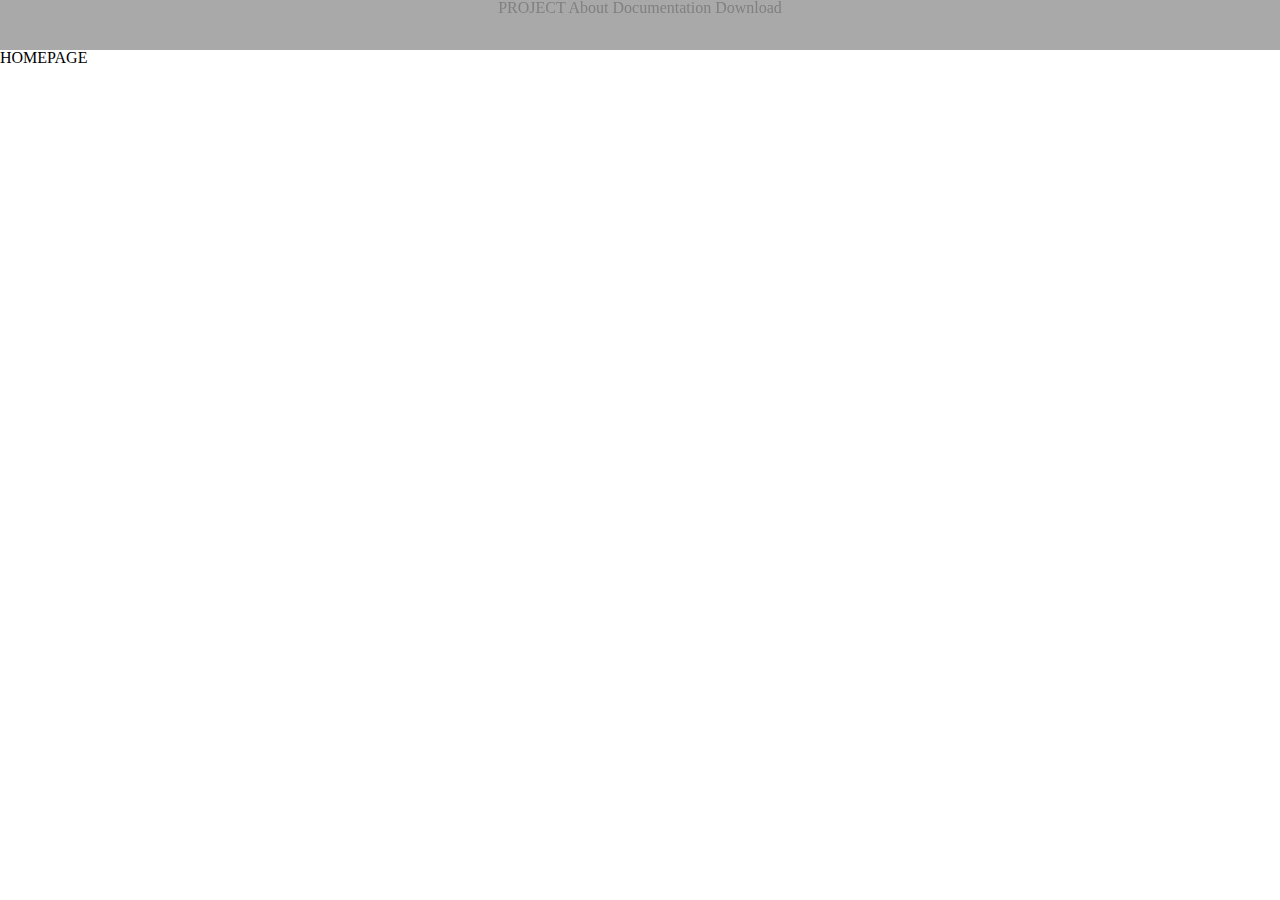
==== index.html @ 606815d6 "basic layout" ====
<!DOCTYPE html>
<html lang="en-US">
   <head>
      <meta charset = "utf-8" content = "text">
      <!-- STYLE LINKS -->
      <link type = "text/css" rel = "stylesheet" href = "static/css/reset.css">
      <link type = "text/css" rel = "stylesheet" href = "static/css/container.css">
      <link type = "text/css" rel = "stylesheet" href = "static/css/navBar.css">
      <link type = "text/css" rel = "stylesheet" href = "static/css/about.css">
      <link type = "text/css" rel = "stylesheet" href = "static/css/documentation.css">
      <link type = "text/css" rel = "stylesheet" href = "static/css/download.css">
      <link type = "text/css" rel = "stylesheet" href = "static/css/home.css">
      <title>BoilerMakeIV</title>
    </head>
    <body>
       <div class = "container">
         <!-- NAVIGATION BAR -->
         <div class = "navBar">
           <span class = "header">
             <a href = "#home">PROJECT</a>
           </span>
           <span class = "option">
             <a href = "#about">About</a>
           </span>
           <span class = "option">
             <a href = "#documentation">Documentation</a>
           </span>
           <span class = "option">
             <a href = "#download">Download</a>
           </span>
        </div>
        <!-- INFO -->
        <div class = "main">
          <!-- HOMEPAGE-->
          <div id = "home">
            <span class = "title"> HOMEPAGE </span>
          </div>
           <!-- ABOUT -->
            <div id = "about">
              <span class = "title"> PROJECT NAME </span>
            </div>
            <!-- DOCUMENTATION -->
            <div id = "documentation">
              <span class = "title"> Documentation </span>
            </div>
            <!-- DOWNLOAD -->
            <div id = "download">
              <span class = "title"> Download </span>
            </div>
        </div>
         </div>
      </div>
    </body>
</html>
---- static/css/container.css ----
.container{
  height: 100%;
  width: 100%;
}

.navBar{
  position: fixed;
  top: 0;
  height: 50px;
  text-align: center;
  background-color: rgb(169,169,169);
}

.main{
position: absolute;
top: 50px;
bottom: 0px;
width: 100%;
overflow-y: scroll;
}
---- static/css/navBar.css ----
.navBar{
  position: fixed;
  top: 0;
  height: 50px;
  width: 100%;
  border-radius: pink;
}

.header{
  position:relative;
  width: 40%;
  height: 100%;
  text-align: left;
}

.option{
  position: relative;
  width: 20%;
  height: 100%;
  text-align: center;
}

a{
  text-decoration: none;
  color: gray;
}
---- static/css/about.css ----
#about{
  height: 100%;
  width: 100%;
}
---- static/css/documentation.css ----
#documentation{
  height: 100%;
  width: 100%;
}
---- static/css/download.css ----
#download{
  height: 100%;
  width: 100%;
}
---- static/css/home.css ----
#home{
  width: 100%;
  height: 100%;
}
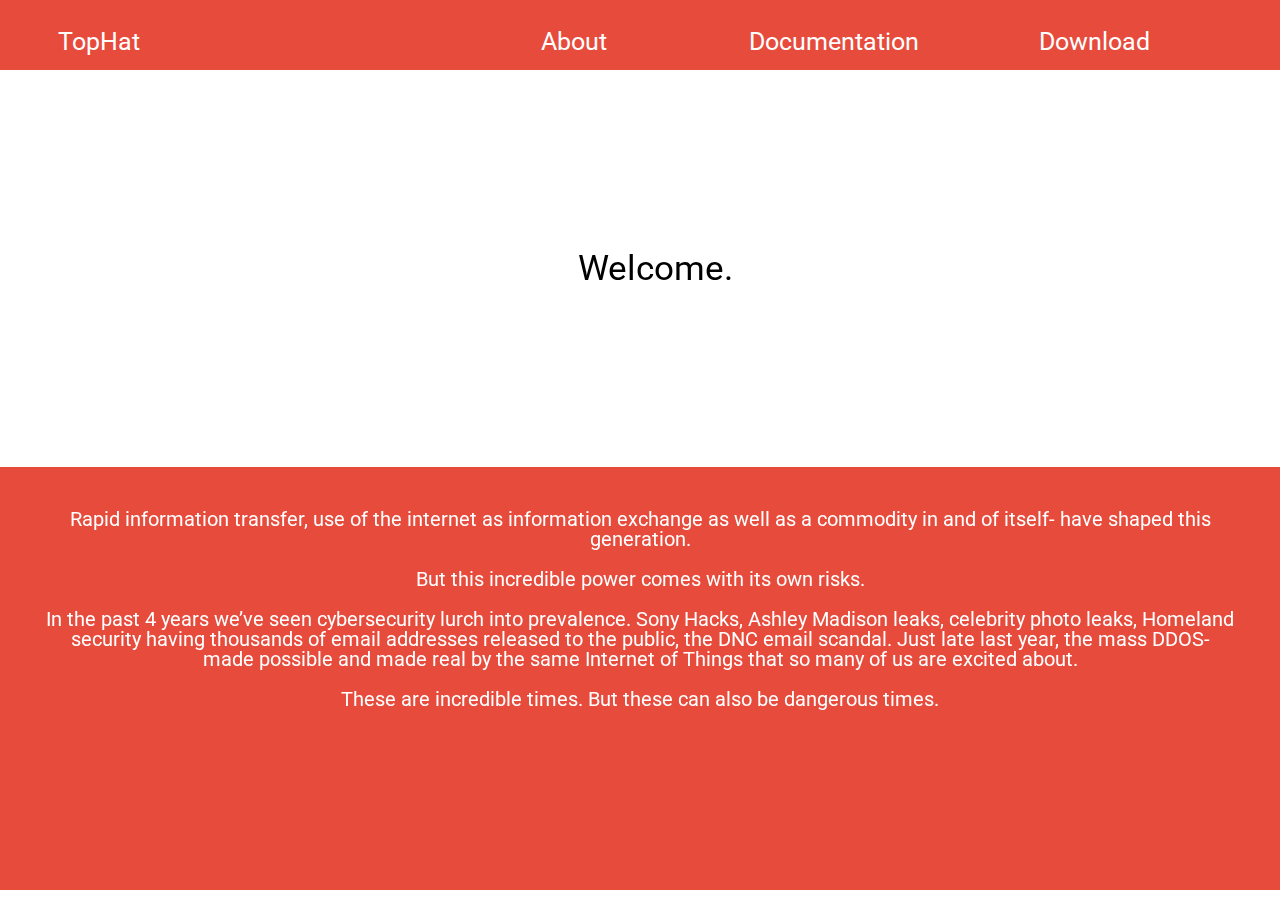
==== commit 44f1be0d: "basic website. missing doc" ====
--- a/index.html
+++ b/index.html
@@ -2,6 +2,9 @@
 <html lang="en-US">
    <head>
       <meta charset = "utf-8" content = "text">
+      <!-- FONTS -->
+      <link href="https://fonts.googleapis.com/css?family=Lato" rel="stylesheet">
+      <link href="https://fonts.googleapis.com/css?family=Roboto" rel="stylesheet">
       <!-- STYLE LINKS -->
       <link type = "text/css" rel = "stylesheet" href = "static/css/reset.css">
       <link type = "text/css" rel = "stylesheet" href = "static/css/container.css">
@@ -10,14 +13,15 @@
       <link type = "text/css" rel = "stylesheet" href = "static/css/documentation.css">
       <link type = "text/css" rel = "stylesheet" href = "static/css/download.css">
       <link type = "text/css" rel = "stylesheet" href = "static/css/home.css">
-      <title>BoilerMakeIV</title>
+      <link type = "text/css" rel = "stylesheet" href = "static/css/main.css">
+      <title>TopHat</title>
     </head>
     <body>
        <div class = "container">
          <!-- NAVIGATION BAR -->
          <div class = "navBar">
            <span class = "header">
-             <a href = "#home">PROJECT</a>
+             <a href = "#home">TopHat</a>
            </span>
            <span class = "option">
              <a href = "#about">About</a>
@@ -33,11 +37,47 @@
         <div class = "main">
           <!-- HOMEPAGE-->
           <div id = "home">
-            <span class = "title"> HOMEPAGE </span>
+            <span class = "homepage title"> Welcome. </span>
+            <div class = "stats">
+              <span class = "greeting">
+                Rapid information transfer, use of the internet as information exchange as well as a commodity in and of itself- have shaped this generation.
+<br/>
+<br/>
+But this incredible power comes with its own risks.
+<br/>
+<br/>
+In the past 4 years we’ve seen cybersecurity lurch into prevalence.
+Sony Hacks, Ashley Madison leaks, celebrity photo leaks, Homeland security having thousands of email addresses released to the public, the DNC email scandal. Just late last year, the mass DDOS- made possible and made real by the same Internet of Things that so many of us are excited about.
+<br/>
+<br/>
+These are incredible times. But these can also be dangerous times.
+
+
+              </span>
+            </div>
           </div>
            <!-- ABOUT -->
             <div id = "about">
-              <span class = "title"> PROJECT NAME </span>
+              <span class = "title"> TopHat </span>
+              <section class = "lang_boxes">
+              <article class = "unity topic">
+                <h1> Unity </h1>
+                <img src = "assets/unity.png" alt = "unity" class = "icon"/>
+                <p> Unity is the ultimate game development platform </p>
+              </article>
+              <img src = "assets/plus.png" alt = "+" class = "operators"/>
+              <article class = "security topic">
+                <h1> Cyber Security </h1>
+                <img src = "assets/lock.png" alt = "security" class = "icon"/>
+                <p> Cybersecurity is designed to protect technology from attack, damage or unauthorized access. </p>
+              </article>
+              <img src = "assets/equal.png" alt = "=" class = "operators"/>
+              <article class = "project topic">
+                <h1> TopHat </h1>
+                <img src = "assets/network.png" alt = "project" class = "icon"/>
+                <p> insert stuff about the project </p>
+              </article>
+            </section>
             </div>
             <!-- DOCUMENTATION -->
             <div id = "documentation">
@@ -46,6 +86,14 @@
             <!-- DOWNLOAD -->
             <div id = "download">
               <span class = "title"> Download </span>
+              <div class = "downloads">
+                <span class = "dl_link">
+                  <a href="assets/Tophat.zip" download>For Oculus Rift</a>
+                </span>
+                <span class = "dl_link">
+                  <a href="assets/hackerz2.apk" download>For Gear VR</a>
+                </span>
+              </div>
             </div>
         </div>
          </div>
--- a/static/css/container.css
+++ b/static/css/container.css
@@ -1,19 +1,22 @@
 .container{
   height: 100%;
   width: 100%;
+  font-family: 'Roboto', sans-serif;
+  overflow-x: hidden;
 }
 
 .navBar{
   position: fixed;
   top: 0;
-  height: 50px;
+  height: 70px;
+  width: 100%;
   text-align: center;
-  background-color: rgb(169,169,169);
+  background-color: #e74b3c;
 }
 
 .main{
 position: absolute;
-top: 50px;
+top: 70px;
 bottom: 0px;
 width: 100%;
 overflow-y: scroll;
--- a/static/css/navBar.css
+++ b/static/css/navBar.css
@@ -1,20 +1,17 @@
-.navBar{
-  position: fixed;
-  top: 0;
-  height: 50px;
-  width: 100%;
-  border-radius: pink;
-}
-
 .header{
-  position:relative;
-  width: 40%;
+  position: relative;
+  display: inline-block;
+  width: 30%;
   height: 100%;
   text-align: left;
+  font-size: 60px;
 }
 
 .option{
   position: relative;
+  display: inline-block;
+  font-size: 40px;
+  padding-top: 5px;
   width: 20%;
   height: 100%;
   text-align: center;
@@ -22,5 +19,6 @@
 
 a{
   text-decoration: none;
-  color: gray;
+  font-size: 25px;
+  color: white;
 }
--- a/static/css/about.css
+++ b/static/css/about.css
@@ -1,4 +1,68 @@
 #about{
   height: 100%;
   width: 100%;
+  text-align: center;
+  background-color: #f4f4f4;
 }
+
+#about .title{
+  height: 40px;
+  padding: 40px;
+}
+
+.lang_boxes{
+  position: relative;
+  height: 80%;
+}
+.topic{
+  position: relative;
+  background-color: white;
+  display: inline-block;
+  width: 20%;
+  top: 0;
+  height: 80%;
+  border: 1px solid;
+  border-top: 10px solid;
+  text-align: center;
+  padding: 10px;
+  font-family: 'Lato', sans-serif;
+}
+
+.topic:hover{
+  background-color: #f4f4f4;
+}
+
+.unity{
+  border-color: #5ED6D4;
+}
+
+.security{
+  border-color: #e74b3c;
+}
+
+.project{
+  top: -50px;
+}
+
+article h1{
+  font-size: 30px;
+  margin-top: 10px;
+  margin-bottom: 20px;
+}
+
+article p{
+  font-size: 25px;
+}
+
+.icon{
+  max-height: 40%;
+  max-width: 50%;
+  margin-top: 10px;
+  margin-bottom: 30px;
+}
+
+.operators{
+  position: relative;
+  height: 50px;
+  width: 50px;
+}
--- a/static/css/download.css
+++ b/static/css/download.css
@@ -1,4 +1,43 @@
 #download{
-  height: 100%;
+  height: 50%;
   width: 100%;
+  text-align: center;
+  background-image: url("../../assets/download_background.png");
 }
+
+#download .title{
+  margin-left: auto;
+  margin-right: auto;
+  margin-bottom: 5%;
+  color: gray;
+  width: 30%;
+  border-bottom: 1px solid gray;
+}
+
+#download a{
+    text-decoration: none;
+    font-size: 25px;
+}
+
+.dl_link{
+  position: relative;
+  display: block;
+  height: 30px;
+  white-space: nowrap;
+  color: white;
+  padding-top: 10px;
+  padding-bottom: 10px;
+}
+
+.dl_link:hover{
+  background-color: #e74b3c;
+}
+
+.downloads{
+  margin: 20px;
+  padding: 20px;
+  width: 30%;
+  margin-left: auto;
+  margin-right: auto;
+  border: 2px solid gray;
+}
--- a/static/css/home.css
+++ b/static/css/home.css
@@ -2,3 +2,29 @@
   width: 100%;
   height: 100%;
 }
+
+#home .title{
+  position: relative;
+  display: block;
+  top: 20%;
+  color: black;
+}
+
+.stats{
+  position: relative;
+  display: block;
+  color: white;
+  top: 40%;
+  height: 51%;
+  text-align: center;
+  background-color: #e74b3c;
+}
+
+.greeting{
+  position: relative;
+  display: block;
+  margin-left: 45px;
+  margin-right: 45px;
+  top: 10%;
+  font-size: 20px;
+}
--- a/static/css/main.css
+++ b/static/css/main.css
@@ -0,0 +1,9 @@
+.title{
+  display: block;
+  width: 100%;
+  white-space: nowrap;
+  text-align: center;
+  vertical-align: middle;
+  font-size: 35px;
+  padding: 15px;
+}
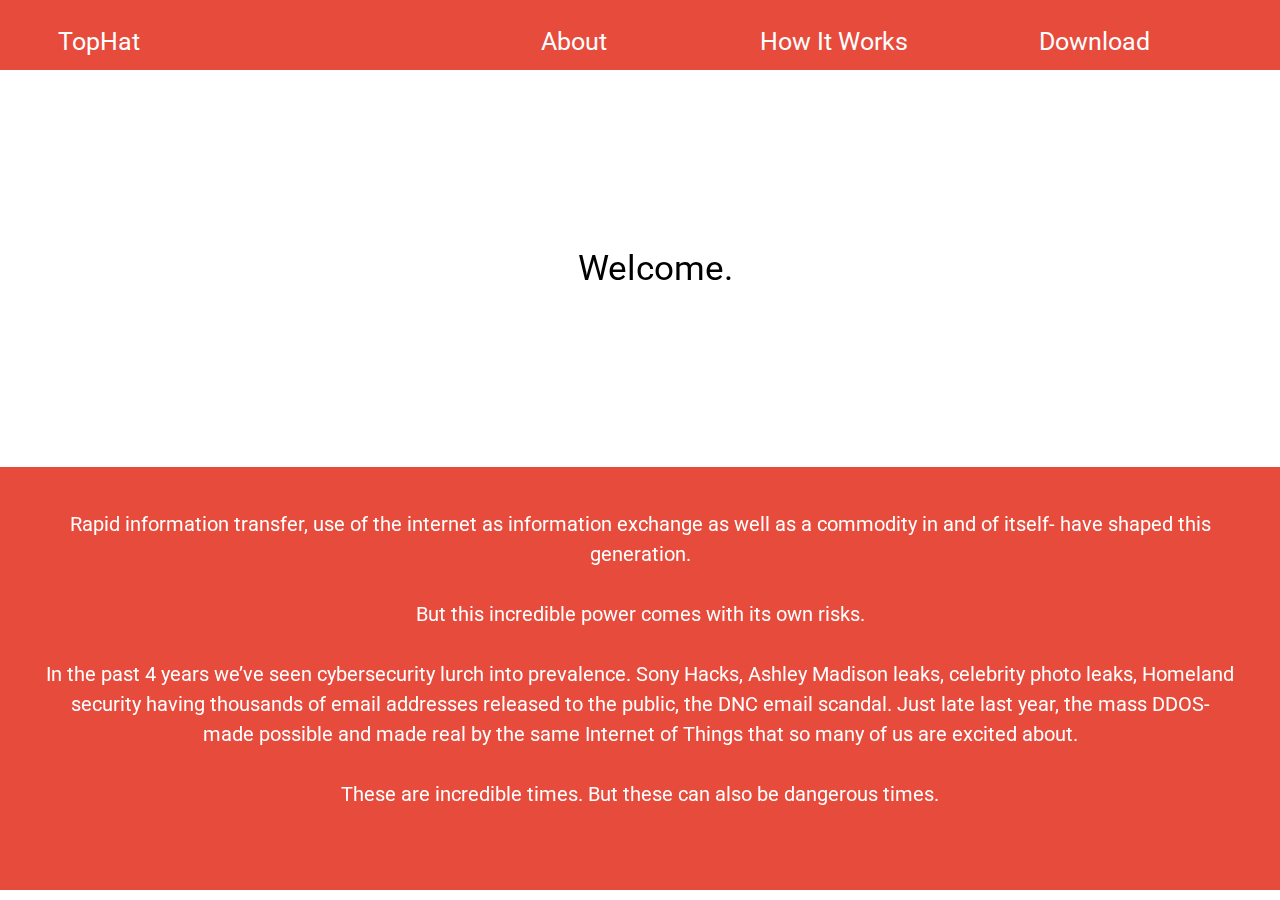
==== commit 6411bf3a: "style fixes" ====
--- a/index.html
+++ b/index.html
@@ -27,7 +27,7 @@
              <a href = "#about">About</a>
            </span>
            <span class = "option">
-             <a href = "#documentation">Documentation</a>
+             <a href = "#documentation">How It Works</a>
            </span>
            <span class = "option">
              <a href = "#download">Download</a>
@@ -75,13 +75,53 @@
               <article class = "project topic">
                 <h1> TopHat </h1>
                 <img src = "assets/network.png" alt = "project" class = "icon"/>
-                <p> insert stuff about the project </p>
+                <p> A virtual reality exploration into network security </p>
               </article>
             </section>
             </div>
             <!-- DOCUMENTATION -->
             <div id = "documentation">
-              <span class = "title"> Documentation </span>
+              <span class = "title"> How It Works </span>
+              <p>The Top Hat virtual reality game was created with several goals in mind: to bring increased
+awareness to network security, to develop an artificially intelligent agent that could learn
+from subsequent games against human players, and to develop a model for reasoning about networks
+and the spread of contagion in both computer security and related fields.
+<br/>
+<br/>
+<em>Design</em>
+<br/>
+This program was implemented with the goal of acquiring the greatest amount of relevant data
+possible from its users while providing an experience that is engaging and challenging. We believe
+that the design decisions and game mechanics reflect these goals. The details shown for each
+node in the game are generated randomly rather than captured for the privacy of our colleagues, but
+the structure of the network is engineered to represent those which are widely implemented in today's
+workplaces and homes. The game mechanics are designed to represent the challenging task of containing
+malicious programs or users while abstracting away enough of the complexity of network security to
+make it engaging for users of all levels fo expertise. Our graphic design is both minimalistic and
+inspired by the security industry, from our logo to the design of our user interface and game objects.
+<br/>
+<br/>
+<em>Engineering</em>
+<br/>
+Given the constraints and goals of this project, many challenges presented themselves. Foremost among these
+is the challenge of developing for virtual reality in Unity and C#, a platform with which the majority
+of our team was inexperienced. Due to hardware constraints, the Gear VR headset that we eventually chose
+for its flexibility and ease of use forced us to heavily optimize the code and minimize imported assets,
+which led to a smoothly operating deployment that can be quickly downloaded and played by any interested
+parties. In order to provide a convincing opponent for the player, we designed an AI that optimizes its
+own performance over time with a modified hill climbing algorithm and which was trained against some of our
+fellow hackers and sponsors. We are confident that the resulting program will be a worthy adversary in the
+showcase on Sunday and a valuable tool in analyzing real-world networks in the future.
+<br/>
+<br/>
+<em>About Us</em>
+<br/>
+The team working on this project consists of Jennifer He, Aria Malkani, Shaoyie Soh, and Duke Vijitbenjaronk.
+We are all in our first year of computer science at the University of Illinois and we are passionate about
+computer security and participating in the hacking community. This project marks our first successful run
+at building a virtual reality game and we are excited to have built something that will be both entertaining
+to play and that can also be applied to serious issues in the industry. We hope that you will enjoy playing
+TopHat as much as we did building it. Thank you and happy hacking.</p>
             </div>
             <!-- DOWNLOAD -->
             <div id = "download">
--- a/static/css/navBar.css
+++ b/static/css/navBar.css
@@ -11,7 +11,6 @@
   position: relative;
   display: inline-block;
   font-size: 40px;
-  padding-top: 5px;
   width: 20%;
   height: 100%;
   text-align: center;
--- a/static/css/about.css
+++ b/static/css/about.css
@@ -11,7 +11,6 @@
 }
 
 .lang_boxes{
-  position: relative;
   height: 80%;
 }
 .topic{
@@ -34,6 +33,7 @@
 
 .unity{
   border-color: #5ED6D4;
+  top: -40px;
 }
 
 .security{
@@ -41,7 +41,7 @@
 }
 
 .project{
-  top: -50px;
+  top: -110px;
 }
 
 article h1{
@@ -65,4 +65,5 @@
   position: relative;
   height: 50px;
   width: 50px;
+  top: -30%;
 }
--- a/static/css/documentation.css
+++ b/static/css/documentation.css
@@ -2,3 +2,13 @@
   height: 100%;
   width: 100%;
 }
+
+p{
+  padding: 20px;
+  font-size: 18px;
+  line-height: 1.3;
+}
+
+em{
+  font-style: bold;
+}
--- a/static/css/home.css
+++ b/static/css/home.css
@@ -26,5 +26,6 @@
   margin-left: 45px;
   margin-right: 45px;
   top: 10%;
+  line-height: 1.5;
   font-size: 20px;
 }
